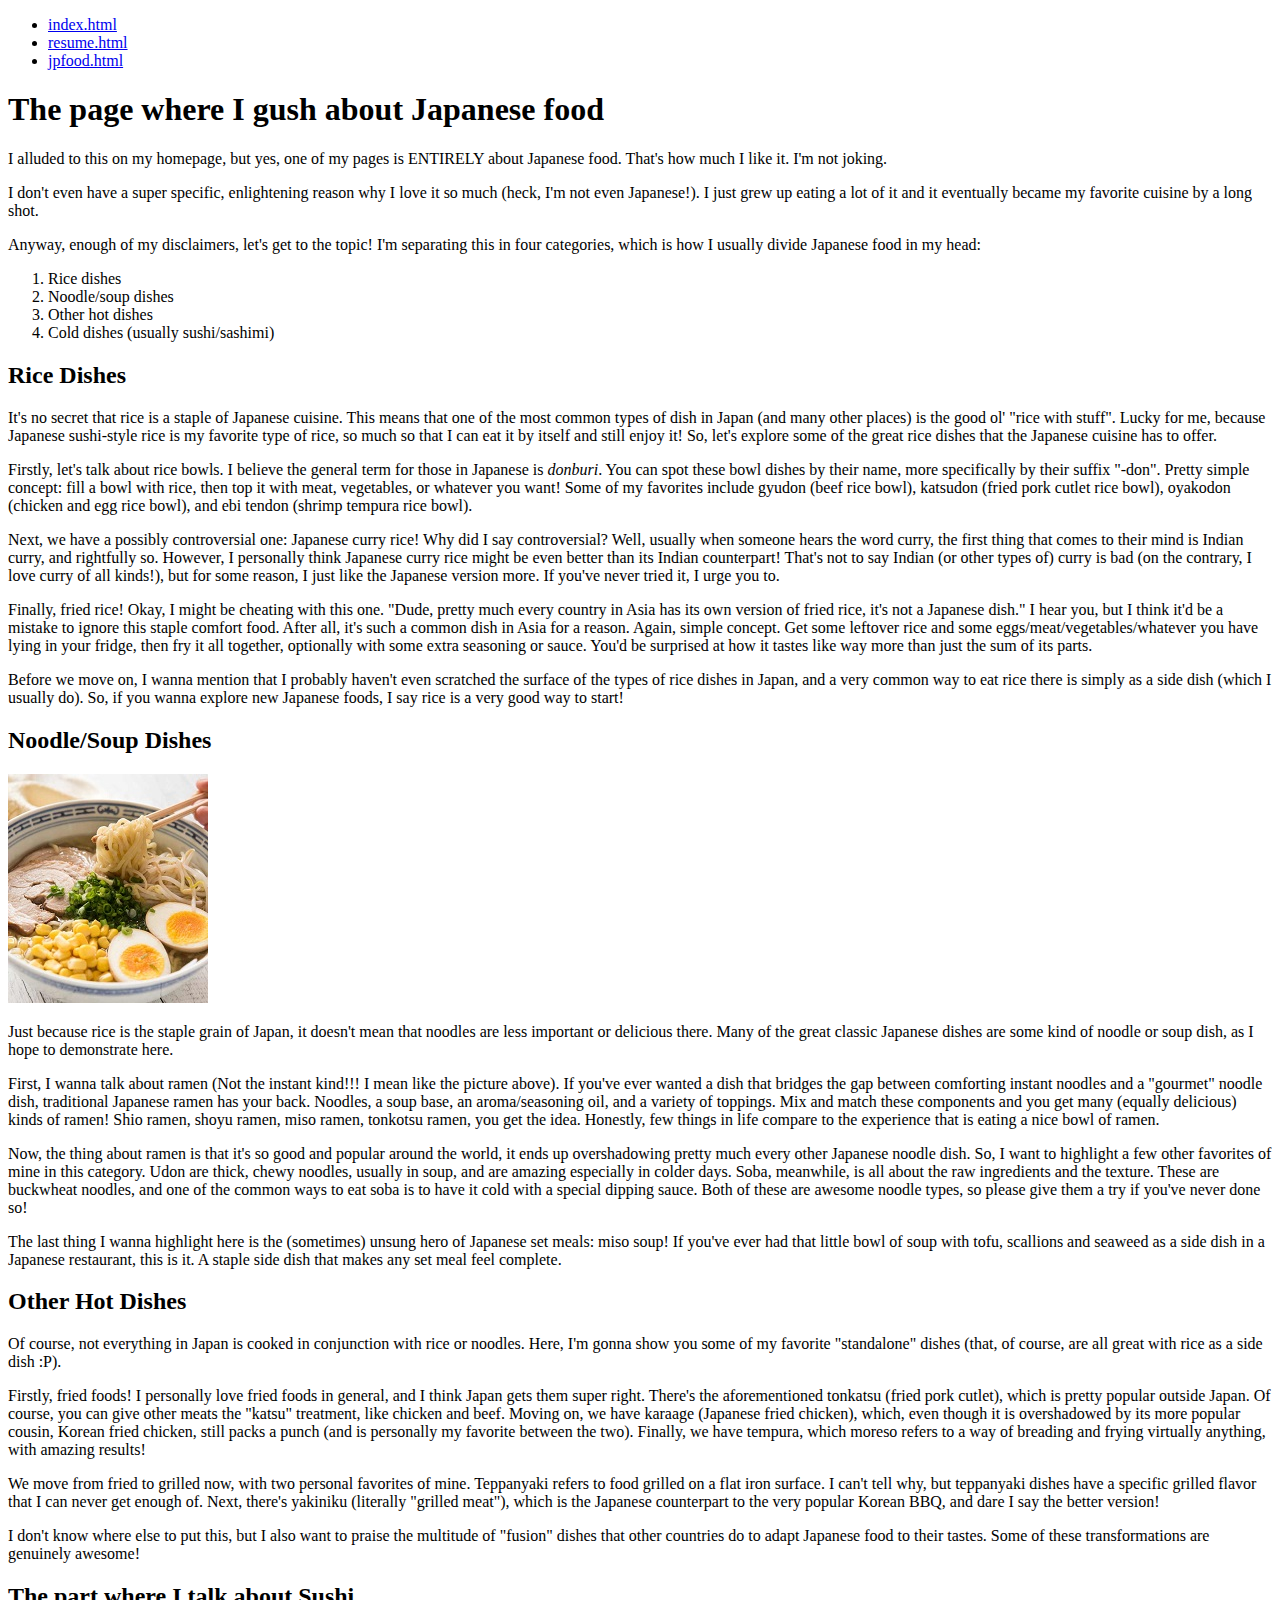
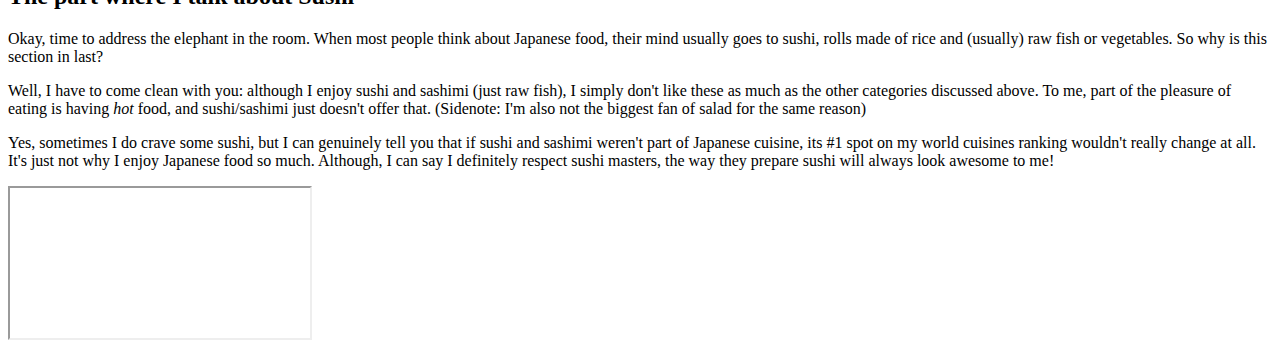
==== jpfood.html @ f06c83f8 "Added CSS links to HTML files" ====
<!DOCTYPE html>
<html lang="en">
<head>
  <meta charset="UTF-8">
  <title>LWP1 - The Page About Japanese Food</title>
  <link rel="stylesheet" href="css/normalize.css">
  <link rel="stylesheet" href="css/style.css">
</head>
<body>
  <div>
    <ul>
      <li><a href="index.html">index.html</a></li>
      <li><a href="resume.html">resume.html</a></li>
      <li><a href="jpfood.html">jpfood.html</a></li>
    </ul>
  </div>
  <header>
    <h1>The page where I gush about Japanese food</h1>
  </header>
  <div>
    <p>I alluded to this on my homepage, but yes, one of my pages is ENTIRELY about Japanese food. That's how much I like it. I'm not joking.</p>
    <p>I don't even have a super specific, enlightening reason why I love it so much (heck, I'm not even Japanese!). I just grew up eating a lot of it and it eventually became my favorite cuisine by a long shot.</p>
    <p>Anyway, enough of my disclaimers, let's get to the topic! I'm separating this in four categories, which is how I usually divide Japanese food in my head:</p>
    <ol>
      <li>Rice dishes</li>
      <li>Noodle/soup dishes</li>
      <li>Other hot dishes</li>
      <li>Cold dishes (usually sushi/sashimi)</li>
    </ol>
  </div>
  <section>
    <h2>Rice Dishes</h2>
    <p>It's no secret that rice is a staple of Japanese cuisine. This means that one of the most common types of dish in Japan (and many other places) is the good ol' "rice with stuff". Lucky for me, because Japanese sushi-style rice is my favorite type of rice, so much so that I can eat it by itself and still enjoy it! So, let's explore some of the great rice dishes that the Japanese cuisine has to offer.</p>
    <p>Firstly, let's talk about rice bowls. I believe the general term for those in Japanese is <em>donburi</em>. You can spot these bowl dishes by their name, more specifically by their suffix "-don". Pretty simple concept: fill a bowl with rice, then top it with meat, vegetables, or whatever you want! Some of my favorites include gyudon (beef rice bowl), katsudon (fried pork cutlet rice bowl), oyakodon (chicken and egg rice bowl), and ebi tendon (shrimp tempura rice bowl).</p>
    <p>Next, we have a possibly controversial one: Japanese curry rice! Why did I say controversial? Well, usually when someone hears the word curry, the first thing that comes to their mind is Indian curry, and rightfully so. However, I personally think Japanese curry rice might be even better than its Indian counterpart! That's not to say Indian (or other types of) curry is bad (on the contrary, I love curry of all kinds!), but for some reason, I just like the Japanese version more. If you've never tried it, I urge you to.</p>
    <p>Finally, fried rice! Okay, I might be cheating with this one. "Dude, pretty much every country in Asia has its own version of fried rice, it's not a Japanese dish." I hear you, but I think it'd be a mistake to ignore this staple comfort food. After all, it's such a common dish in Asia for a reason. Again, simple concept. Get some leftover rice and some eggs/meat/vegetables/whatever you have lying in your fridge, then fry it all together, optionally with some extra seasoning or sauce. You'd be surprised at how it tastes like way more than just the sum of its parts.</p>
    <p>Before we move on, I wanna mention that I probably haven't even scratched the surface of the types of rice dishes in Japan, and a very common way to eat rice there is simply as a side dish (which I usually do). So, if you wanna explore new Japanese foods, I say rice is a very good way to start!</p>
  </section>
  <section>
    <h2>Noodle/Soup Dishes</h2>
    <img src="media/ramen.jpg" alt="Picture of a Shio Ramen bowl">
    <p>Just because rice is the staple grain of Japan, it doesn't mean that noodles are less important or delicious there. Many of the great classic Japanese dishes are some kind of noodle or soup dish, as I hope to demonstrate here.</p>
    <p>First, I wanna talk about ramen (Not the instant kind!!! I mean like the picture above). If you've ever wanted a dish that bridges the gap between comforting instant noodles and a "gourmet" noodle dish, traditional Japanese ramen has your back. Noodles, a soup base, an aroma/seasoning oil, and a variety of toppings. Mix and match these components and you get many (equally delicious) kinds of ramen! Shio ramen, shoyu ramen, miso ramen, tonkotsu ramen, you get the idea. Honestly, few things in life compare to the experience that is eating a nice bowl of ramen.</p>
    <p>Now, the thing about ramen is that it's so good and popular around the world, it ends up overshadowing pretty much every other Japanese noodle dish. So, I want to highlight a few other favorites of mine in this category. Udon are thick, chewy noodles, usually in soup, and are amazing especially in colder days. Soba, meanwhile, is all about the raw ingredients and the texture. These are buckwheat noodles, and one of the common ways to eat soba is to have it cold with a special dipping sauce. Both of these are awesome noodle types, so please give them a try if you've never done so!</p>
    <p>The last thing I wanna highlight here is the (sometimes) unsung hero of Japanese set meals: miso soup! If you've ever had that little bowl of soup with tofu, scallions and seaweed as a side dish in a Japanese restaurant, this is it. A staple side dish that makes any set meal feel complete.</p>
  </section>
  <section>
    <h2>Other Hot Dishes</h2>
    <p>Of course, not everything in Japan is cooked in conjunction with rice or noodles. Here, I'm gonna show you some of my favorite "standalone" dishes (that, of course, are all great with rice as a side dish :P).</p>
    <p>Firstly, fried foods! I personally love fried foods in general, and I think Japan gets them super right. There's the aforementioned tonkatsu (fried pork cutlet), which is pretty popular outside Japan. Of course, you can give other meats the "katsu" treatment, like chicken and beef. Moving on, we have karaage (Japanese fried chicken), which, even though it is overshadowed by its more popular cousin, Korean fried chicken, still packs a punch (and is personally my favorite between the two). Finally, we have tempura, which moreso refers to a way of breading and frying virtually anything, with amazing results!</p>
    <p>We move from fried to grilled now, with two personal favorites of mine. Teppanyaki refers to food grilled on a flat iron surface. I can't tell why, but teppanyaki dishes have a specific grilled flavor that I can never get enough of. Next, there's yakiniku (literally "grilled meat"), which is the Japanese counterpart to the very popular Korean BBQ, and dare I say the better version!</p>
    <p>I don't know where else to put this, but I also want to praise the multitude of "fusion" dishes that other countries do to adapt Japanese food to their tastes. Some of these transformations are genuinely awesome!</p>
  </section>
  <section>
    <h2>The part where I talk about Sushi</h2>
    <p>Okay, time to address the elephant in the room. When most people think about Japanese food, their mind usually goes to sushi, rolls made of rice and (usually) raw fish or vegetables. So why is this section in last?</p>
    <p>Well, I have to come clean with you: although I enjoy sushi and sashimi (just raw fish), I simply don't like these as much as the other categories discussed above. To me, part of the pleasure of eating is having <em>hot</em> food, and sushi/sashimi just doesn't offer that. (Sidenote: I'm also not the biggest fan of salad for the same reason)</p>
    <p>Yes, sometimes I do crave some sushi, but I can genuinely tell you that if sushi and sashimi weren't part of Japanese cuisine, its #1 spot on my world cuisines ranking wouldn't really change at all. It's just not why I enjoy Japanese food so much. Although, I can say I definitely respect sushi masters, the way they prepare sushi will always look awesome to me!</p>
    <iframe src="https://www.youtube.com/embed/skgsn2PKZ1w" title="sushivid"></iframe>
  </section>
</body>
</html>
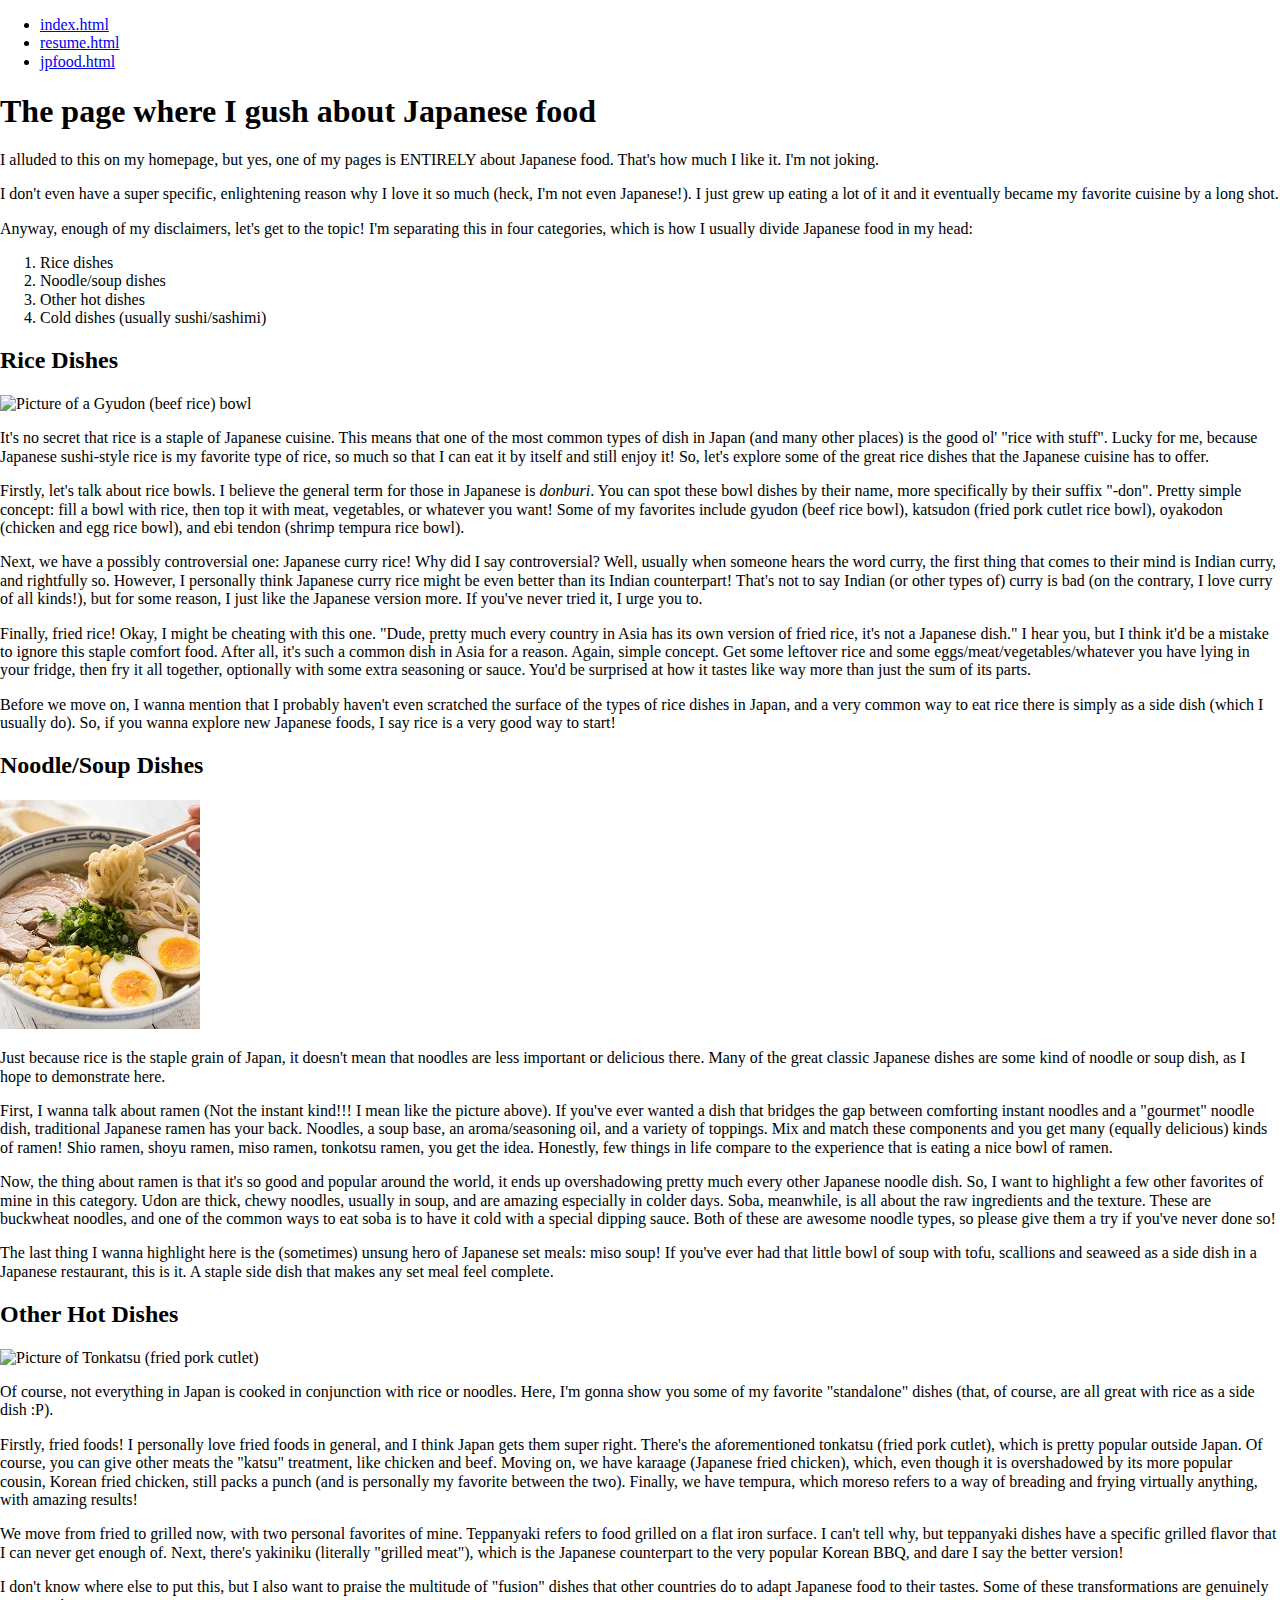
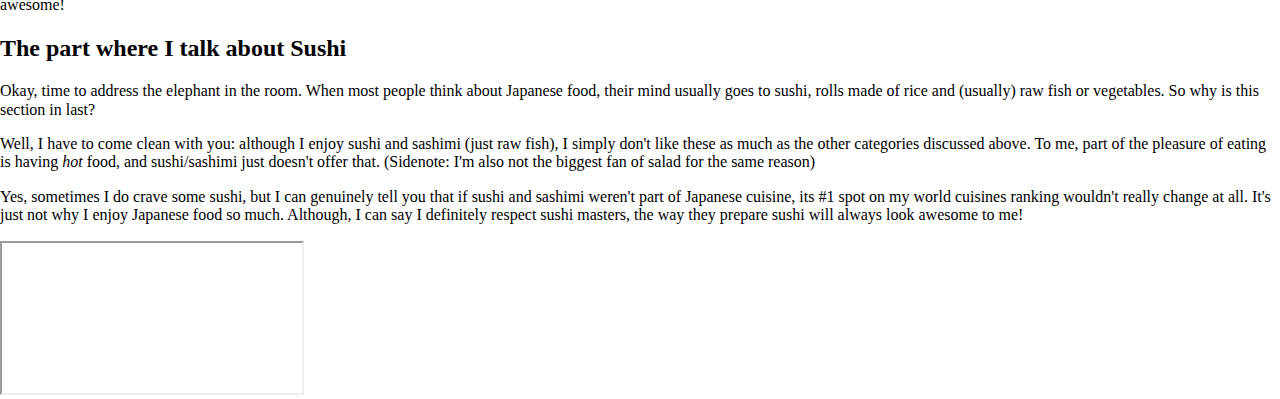
==== commit 202d932b: "Update HTML to import font and accommodate CSS" ====
--- a/jpfood.html
+++ b/jpfood.html
@@ -2,18 +2,21 @@
 <html lang="en">
 <head>
   <meta charset="UTF-8">
+  <link rel="preconnect" href="https://fonts.googleapis.com">
+  <link rel="preconnect" href="https://fonts.gstatic.com" crossorigin>
+  <link href="https://fonts.googleapis.com/css2?family=IBM+Plex+Sans:ital,wght@0,400;0,700;1,300&display=swap" rel="stylesheet">
   <title>LWP1 - The Page About Japanese Food</title>
   <link rel="stylesheet" href="css/normalize.css">
   <link rel="stylesheet" href="css/style.css">
 </head>
 <body>
-  <div>
+  <nav>
     <ul>
       <li><a href="index.html">index.html</a></li>
       <li><a href="resume.html">resume.html</a></li>
-      <li><a href="jpfood.html">jpfood.html</a></li>
+      <li><a id="onpage" href="#">jpfood.html</a></li>
     </ul>
-  </div>
+  </nav>
   <header>
     <h1>The page where I gush about Japanese food</h1>
   </header>
@@ -21,7 +24,7 @@
     <p>I alluded to this on my homepage, but yes, one of my pages is ENTIRELY about Japanese food. That's how much I like it. I'm not joking.</p>
     <p>I don't even have a super specific, enlightening reason why I love it so much (heck, I'm not even Japanese!). I just grew up eating a lot of it and it eventually became my favorite cuisine by a long shot.</p>
     <p>Anyway, enough of my disclaimers, let's get to the topic! I'm separating this in four categories, which is how I usually divide Japanese food in my head:</p>
-    <ol>
+    <ol id="numerals">
       <li>Rice dishes</li>
       <li>Noodle/soup dishes</li>
       <li>Other hot dishes</li>
@@ -30,6 +33,7 @@
   </div>
   <section>
     <h2>Rice Dishes</h2>
+	<img id="gyudon" src="media/gyudon.jpg" alt="Picture of a Gyudon (beef rice) bowl">
     <p>It's no secret that rice is a staple of Japanese cuisine. This means that one of the most common types of dish in Japan (and many other places) is the good ol' "rice with stuff". Lucky for me, because Japanese sushi-style rice is my favorite type of rice, so much so that I can eat it by itself and still enjoy it! So, let's explore some of the great rice dishes that the Japanese cuisine has to offer.</p>
     <p>Firstly, let's talk about rice bowls. I believe the general term for those in Japanese is <em>donburi</em>. You can spot these bowl dishes by their name, more specifically by their suffix "-don". Pretty simple concept: fill a bowl with rice, then top it with meat, vegetables, or whatever you want! Some of my favorites include gyudon (beef rice bowl), katsudon (fried pork cutlet rice bowl), oyakodon (chicken and egg rice bowl), and ebi tendon (shrimp tempura rice bowl).</p>
     <p>Next, we have a possibly controversial one: Japanese curry rice! Why did I say controversial? Well, usually when someone hears the word curry, the first thing that comes to their mind is Indian curry, and rightfully so. However, I personally think Japanese curry rice might be even better than its Indian counterpart! That's not to say Indian (or other types of) curry is bad (on the contrary, I love curry of all kinds!), but for some reason, I just like the Japanese version more. If you've never tried it, I urge you to.</p>
@@ -38,7 +42,7 @@
   </section>
   <section>
     <h2>Noodle/Soup Dishes</h2>
-    <img src="media/ramen.jpg" alt="Picture of a Shio Ramen bowl">
+    <img id="ramen" src="media/ramen.jpg" alt="Picture of a Shio Ramen bowl">
     <p>Just because rice is the staple grain of Japan, it doesn't mean that noodles are less important or delicious there. Many of the great classic Japanese dishes are some kind of noodle or soup dish, as I hope to demonstrate here.</p>
     <p>First, I wanna talk about ramen (Not the instant kind!!! I mean like the picture above). If you've ever wanted a dish that bridges the gap between comforting instant noodles and a "gourmet" noodle dish, traditional Japanese ramen has your back. Noodles, a soup base, an aroma/seasoning oil, and a variety of toppings. Mix and match these components and you get many (equally delicious) kinds of ramen! Shio ramen, shoyu ramen, miso ramen, tonkotsu ramen, you get the idea. Honestly, few things in life compare to the experience that is eating a nice bowl of ramen.</p>
     <p>Now, the thing about ramen is that it's so good and popular around the world, it ends up overshadowing pretty much every other Japanese noodle dish. So, I want to highlight a few other favorites of mine in this category. Udon are thick, chewy noodles, usually in soup, and are amazing especially in colder days. Soba, meanwhile, is all about the raw ingredients and the texture. These are buckwheat noodles, and one of the common ways to eat soba is to have it cold with a special dipping sauce. Both of these are awesome noodle types, so please give them a try if you've never done so!</p>
@@ -46,6 +50,7 @@
   </section>
   <section>
     <h2>Other Hot Dishes</h2>
+	<img id="katsu" src="media/katsu.jpg" alt="Picture of Tonkatsu (fried pork cutlet)">
     <p>Of course, not everything in Japan is cooked in conjunction with rice or noodles. Here, I'm gonna show you some of my favorite "standalone" dishes (that, of course, are all great with rice as a side dish :P).</p>
     <p>Firstly, fried foods! I personally love fried foods in general, and I think Japan gets them super right. There's the aforementioned tonkatsu (fried pork cutlet), which is pretty popular outside Japan. Of course, you can give other meats the "katsu" treatment, like chicken and beef. Moving on, we have karaage (Japanese fried chicken), which, even though it is overshadowed by its more popular cousin, Korean fried chicken, still packs a punch (and is personally my favorite between the two). Finally, we have tempura, which moreso refers to a way of breading and frying virtually anything, with amazing results!</p>
     <p>We move from fried to grilled now, with two personal favorites of mine. Teppanyaki refers to food grilled on a flat iron surface. I can't tell why, but teppanyaki dishes have a specific grilled flavor that I can never get enough of. Next, there's yakiniku (literally "grilled meat"), which is the Japanese counterpart to the very popular Korean BBQ, and dare I say the better version!</p>
--- a/css/style.css
+++ b/css/style.css
@@ -0,0 +1,2 @@
+body{
+}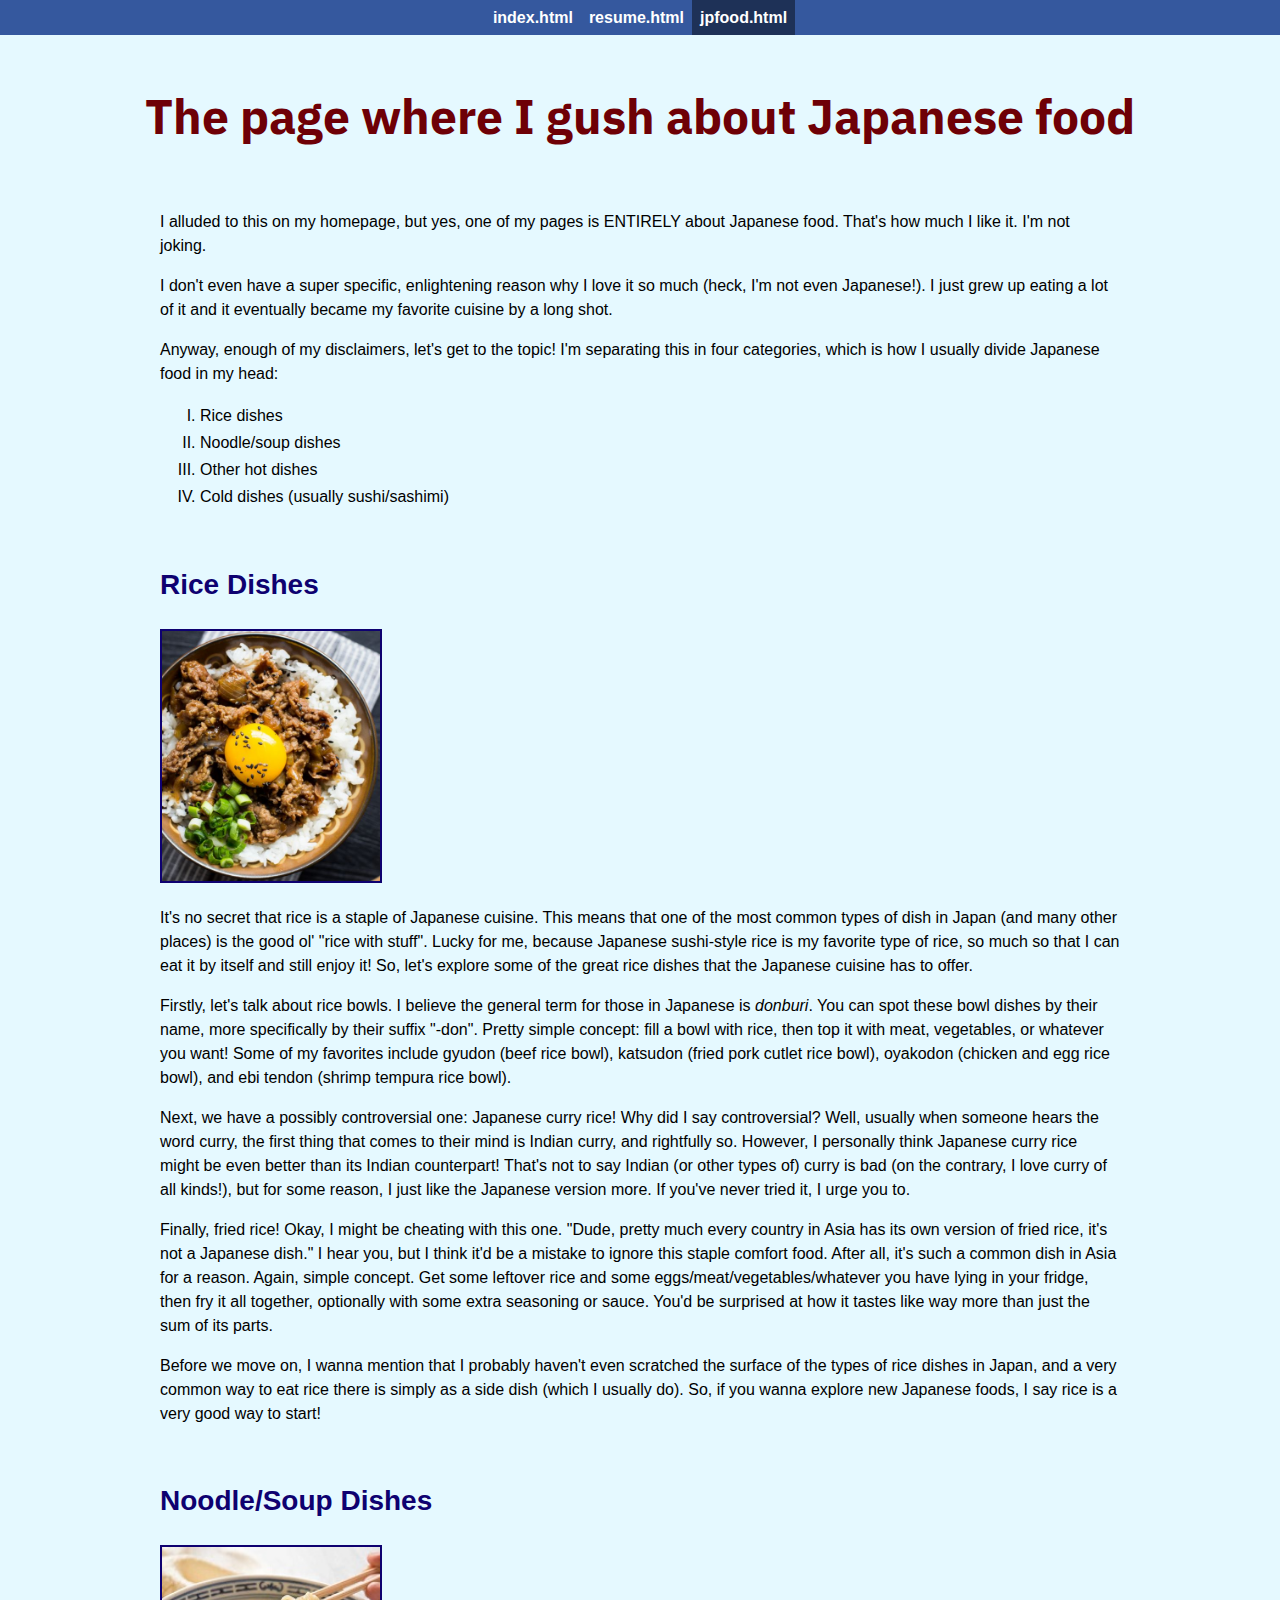
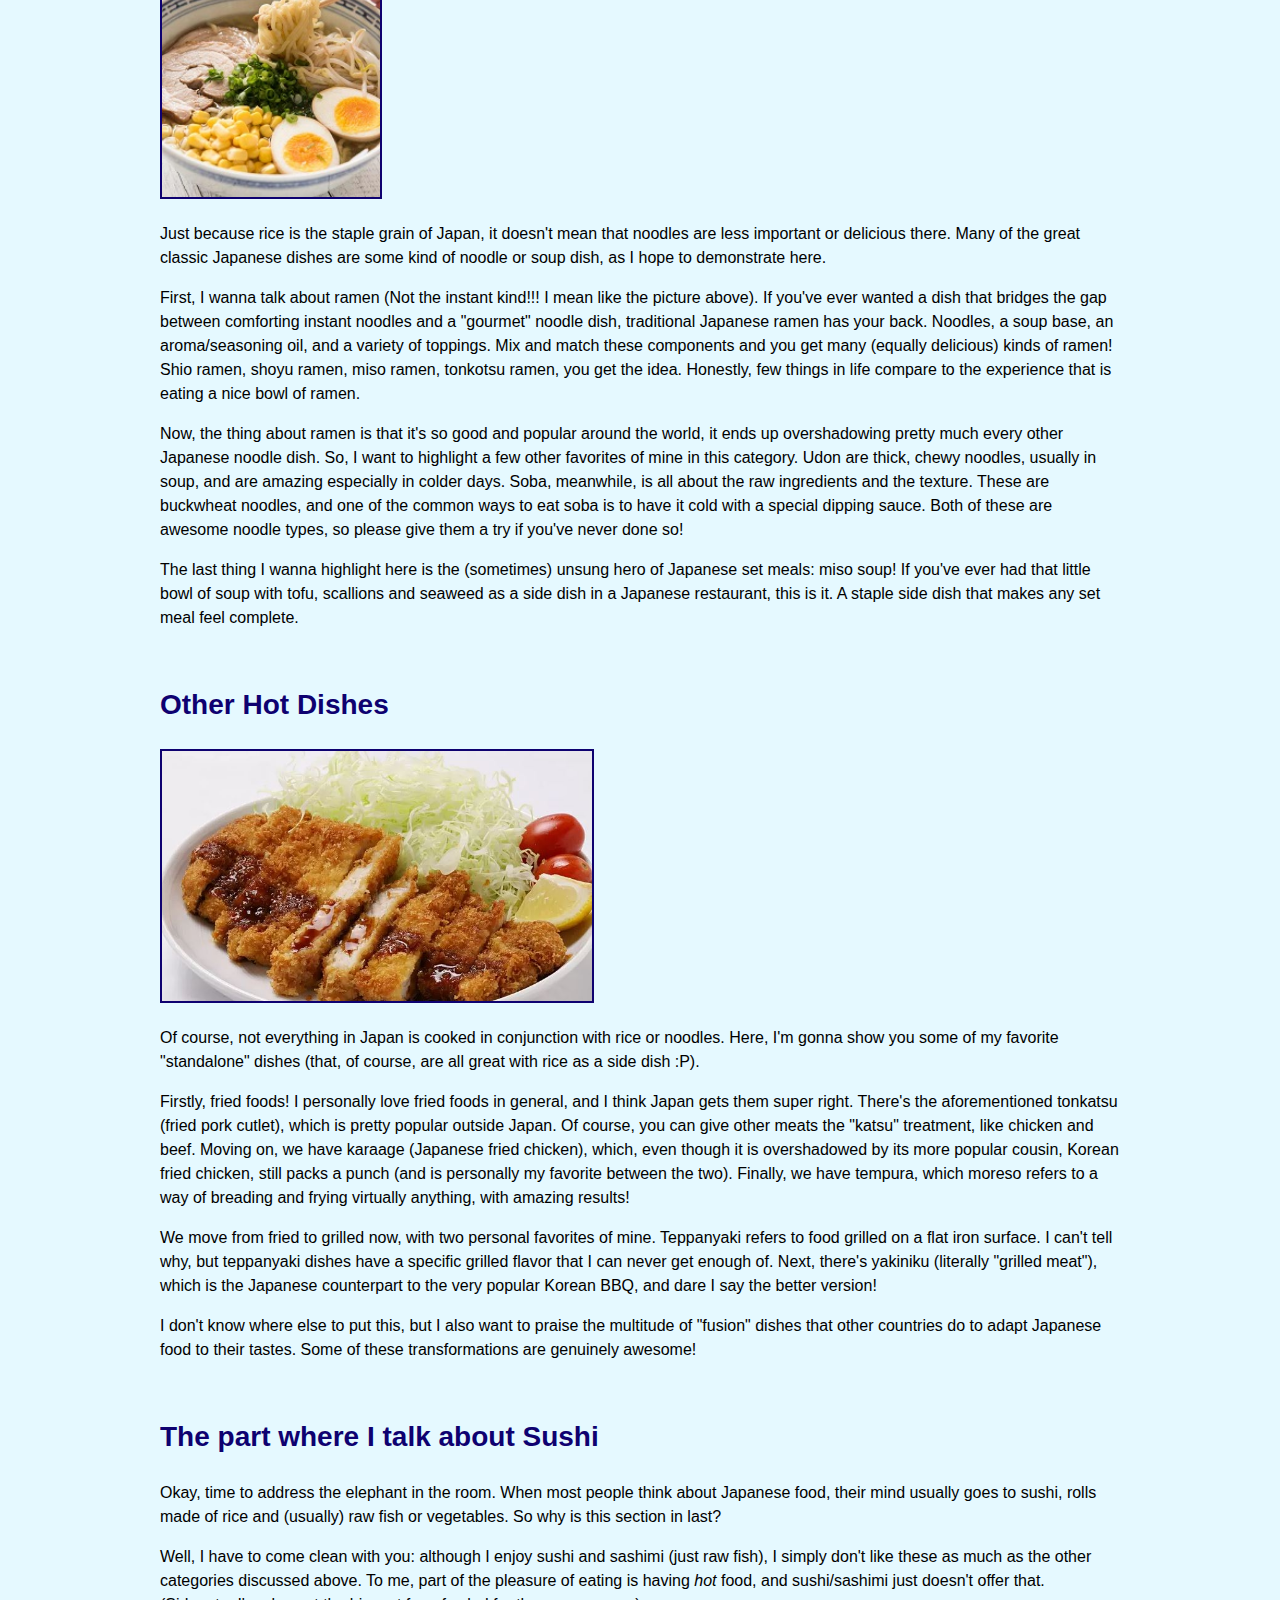
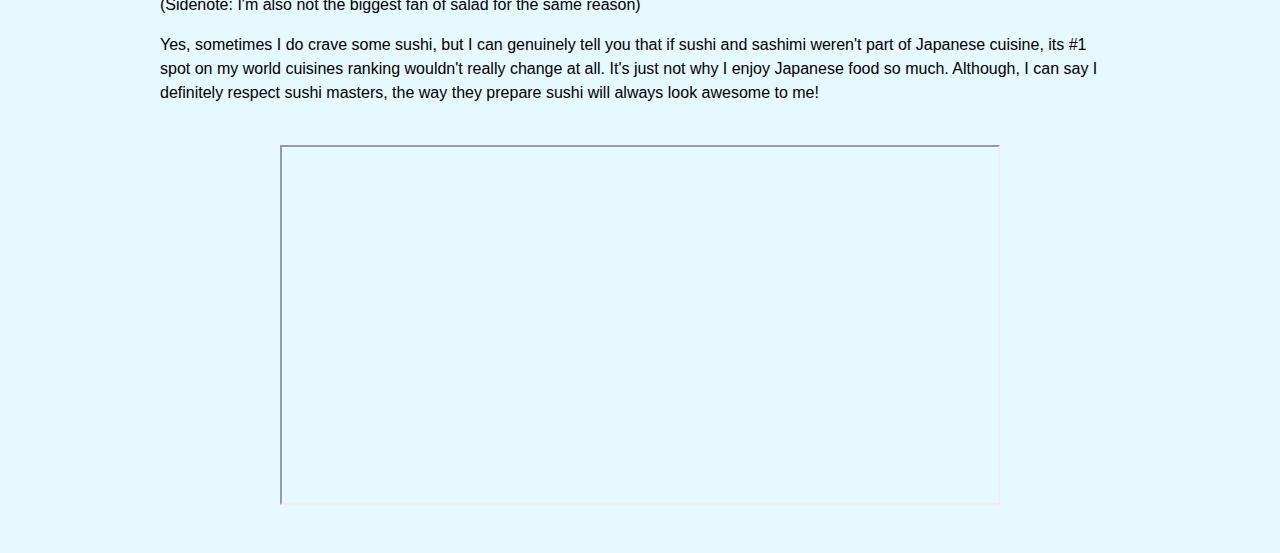
==== commit 206aec0d: "Update jpfood.html to fix image links" ====
--- a/jpfood.html
+++ b/jpfood.html
@@ -33,7 +33,7 @@
   </div>
   <section>
     <h2>Rice Dishes</h2>
-	<img id="gyudon" src="media/gyudon.jpg" alt="Picture of a Gyudon (beef rice) bowl">
+	<img id="gyudon" src="media/gyudon.JPG" alt="Picture of a Gyudon (beef rice) bowl">
     <p>It's no secret that rice is a staple of Japanese cuisine. This means that one of the most common types of dish in Japan (and many other places) is the good ol' "rice with stuff". Lucky for me, because Japanese sushi-style rice is my favorite type of rice, so much so that I can eat it by itself and still enjoy it! So, let's explore some of the great rice dishes that the Japanese cuisine has to offer.</p>
     <p>Firstly, let's talk about rice bowls. I believe the general term for those in Japanese is <em>donburi</em>. You can spot these bowl dishes by their name, more specifically by their suffix "-don". Pretty simple concept: fill a bowl with rice, then top it with meat, vegetables, or whatever you want! Some of my favorites include gyudon (beef rice bowl), katsudon (fried pork cutlet rice bowl), oyakodon (chicken and egg rice bowl), and ebi tendon (shrimp tempura rice bowl).</p>
     <p>Next, we have a possibly controversial one: Japanese curry rice! Why did I say controversial? Well, usually when someone hears the word curry, the first thing that comes to their mind is Indian curry, and rightfully so. However, I personally think Japanese curry rice might be even better than its Indian counterpart! That's not to say Indian (or other types of) curry is bad (on the contrary, I love curry of all kinds!), but for some reason, I just like the Japanese version more. If you've never tried it, I urge you to.</p>
@@ -50,7 +50,7 @@
   </section>
   <section>
     <h2>Other Hot Dishes</h2>
-	<img id="katsu" src="media/katsu.jpg" alt="Picture of Tonkatsu (fried pork cutlet)">
+	<img id="katsu" src="media/katsu.JPG" alt="Picture of Tonkatsu (fried pork cutlet)">
     <p>Of course, not everything in Japan is cooked in conjunction with rice or noodles. Here, I'm gonna show you some of my favorite "standalone" dishes (that, of course, are all great with rice as a side dish :P).</p>
     <p>Firstly, fried foods! I personally love fried foods in general, and I think Japan gets them super right. There's the aforementioned tonkatsu (fried pork cutlet), which is pretty popular outside Japan. Of course, you can give other meats the "katsu" treatment, like chicken and beef. Moving on, we have karaage (Japanese fried chicken), which, even though it is overshadowed by its more popular cousin, Korean fried chicken, still packs a punch (and is personally my favorite between the two). Finally, we have tempura, which moreso refers to a way of breading and frying virtually anything, with amazing results!</p>
     <p>We move from fried to grilled now, with two personal favorites of mine. Teppanyaki refers to food grilled on a flat iron surface. I can't tell why, but teppanyaki dishes have a specific grilled flavor that I can never get enough of. Next, there's yakiniku (literally "grilled meat"), which is the Japanese counterpart to the very popular Korean BBQ, and dare I say the better version!</p>
--- a/css/style.css
+++ b/css/style.css
@@ -1,2 +1,197 @@
 body{
+  background-color: #e5f9ff;
+  font-family: Helvetica, sans-serif;
+  color: black;
+  font-size: 1em;
+  line-height: 1.5;
+}
+
+nav{
+  background-color: #35589e;
+  width: 100%;
+  overflow: hidden;
+  margin: 0 auto;
+  text-align: center;
+}
+
+nav ul{
+  list-style-type: none;
+  padding: 0;
+  margin: 0;
+  display: inline-block;
+  vertical-align: top;
+}
+
+nav ul li{
+  float: left;
+}
+
+nav ul li a{
+  display: block;
+  padding: 0.25em 0.5em;
+  color: white;
+  font-weight: bold;
+  text-decoration: none;
+}
+
+nav ul li a:hover{
+  background-color: #1e3157;
+}
+
+nav #onpage{
+  background-color: #1e3157;
+}
+
+header{
+  box-sizing: border-box;
+  width: 100%;
+  margin: 0 auto;
+  padding-top: 0.2em;
+  font-family: 'IBM Plex Sans', Helvetica, sans-serif;
+  font-weight: bold;
+  text-align: center;
+}
+
+header h1{
+  color: #6e0006;
+  font-size: 3em;
+  padding-top: 0.2em;
+  padding-bottom: 0.2em;
+}
+
+header h2{
+  color: #6e0006;
+  font-size: 2em;
+  padding-top: 0.2em;
+  padding-bottom: 0.2em;
+}
+
+header h3{
+  color: black;
+  font-size: 1.5em;
+  padding-top: 0.1em;
+  padding-bottom: 0.1em;
+}
+
+div{
+  box-sizing: border-box;
+  width: 75%;
+  margin: 3em auto;
+}
+
+section{
+  box-sizing: border-box;
+  width: 75%;
+  margin: 3em auto;
+}
+
+footer{
+  box-sizing: border-box;
+  width: 75%;
+  padding-top: 0.75em;
+  margin: 0 auto;
+  text-align: right;
+}
+
+.fixed{
+  width: 1260px;
+}
+
+p{
+  clear: left;
+}
+
+ul{
+  list-style-type: disc;
+  line-height: 1.7;
+}
+
+.squarelist{
+  list-style-type: square;
+}
+
+ol{
+  list-style-type: decimal;
+  line-height: 1.7;
+}
+
+#numerals{
+  list-style-type: upper-roman;
+}
+
+h2{
+  font-weight: bold;
+  font-size: 1.75em;
+  padding-top: 0.2em;
+  padding-bottom: 0;
+  color: #0e0170;
+}
+
+h3{
+  font-size: 1.2em;
+  padding-top: 0.1em;
+  padding-bottom: 0;
+}
+
+img{
+  padding: 0;
+  border: 0.18em solid #0e0170;
+}
+
+header img{
+  border: none;
+  width: 100px;
+  height: 125px;
+}
+
+#emoji{
+  border: none;
+  float: right;
+  width: 100px;
+  height: 100px;
+}
+
+#gyudon{
+  width: 218px;
+  height: 250px;
+}
+
+#ramen{
+  width: 218px;
+  height: 250px;
+}
+
+#katsu{
+  width: 430px;
+  height: 250px;
+}
+
+iframe{
+  display: block;
+  box-sizing: border-box;
+  width: 720px;
+  height: 360px;
+  margin: 2.5em auto;
+}
+
+footer p{
+  clear: none;
+}
+
+strong{
+  font-weight: bold;
+}
+
+em{
+  font-style: italic;
+}
+
+#greentext{
+  font-style: normal;
+  font-weight: bold;
+  color: #176b08;
+}
+
+#blkheader{
+  color: black;
 }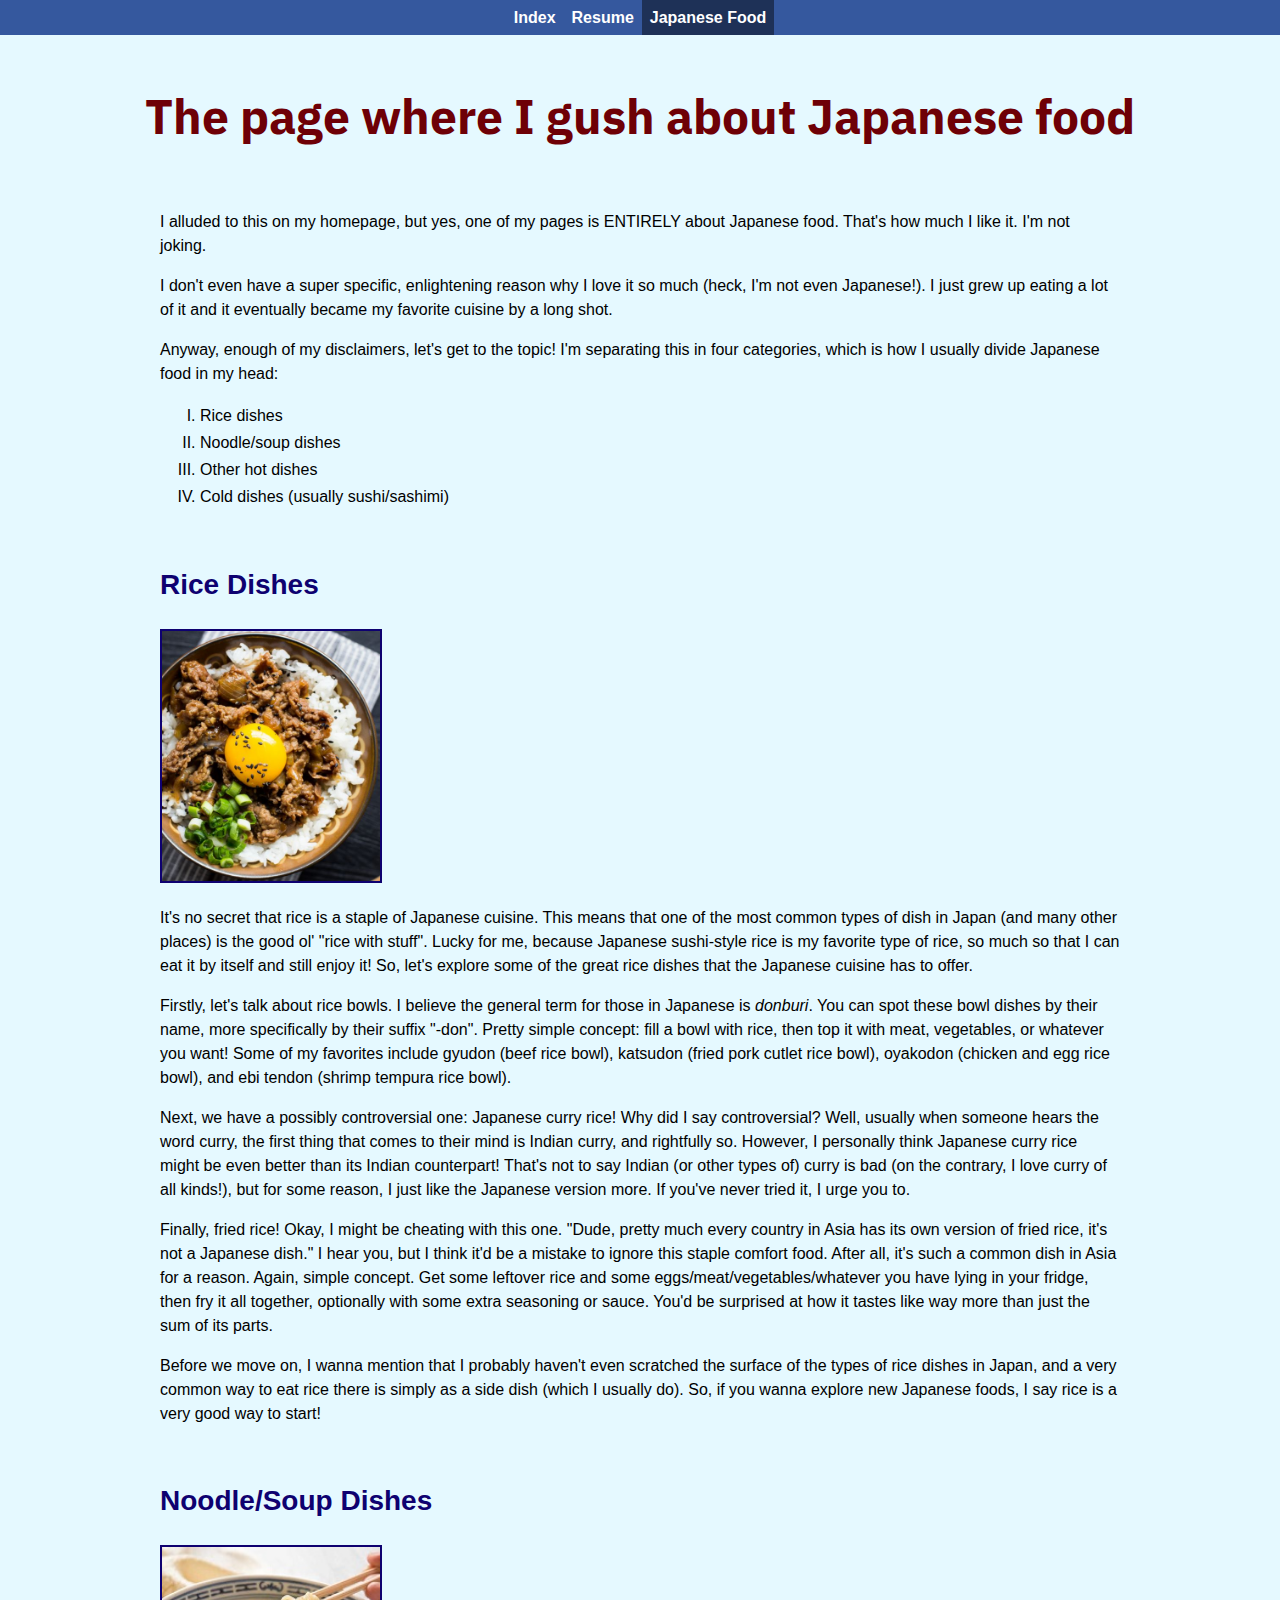
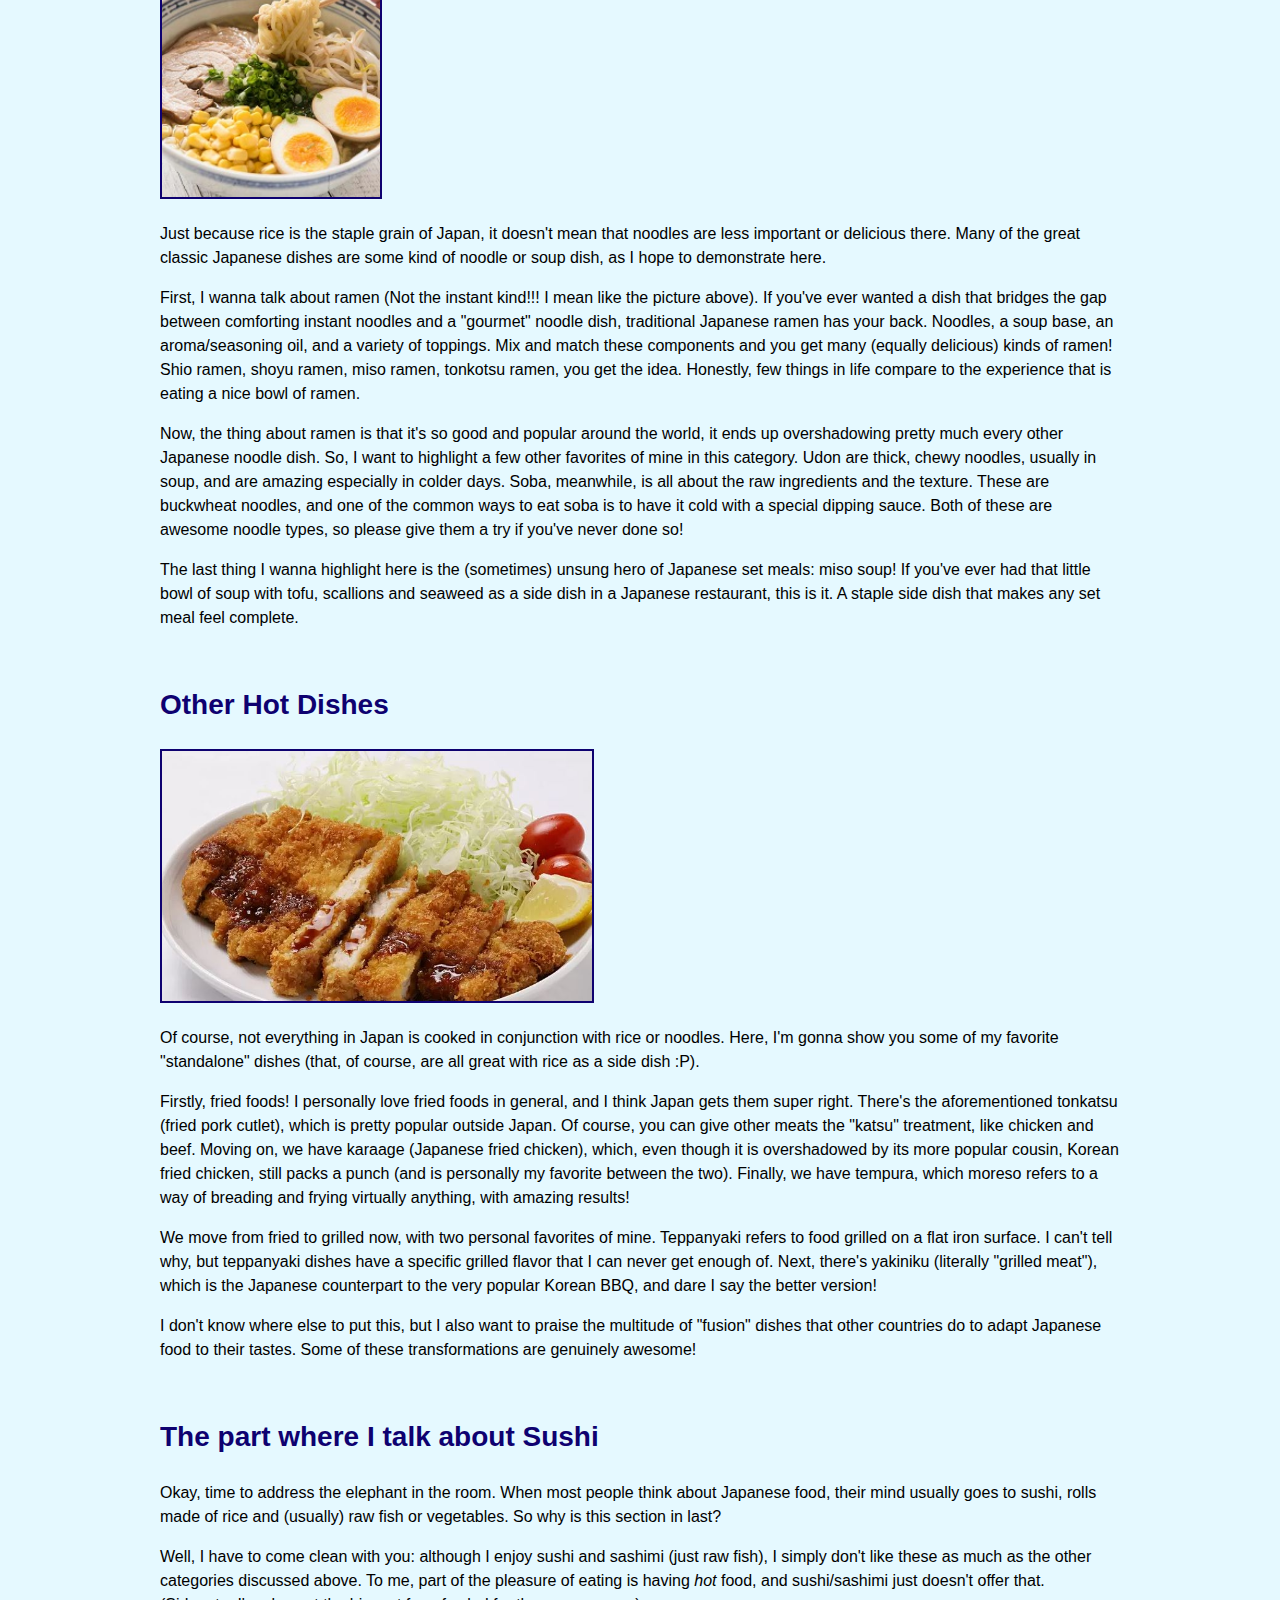
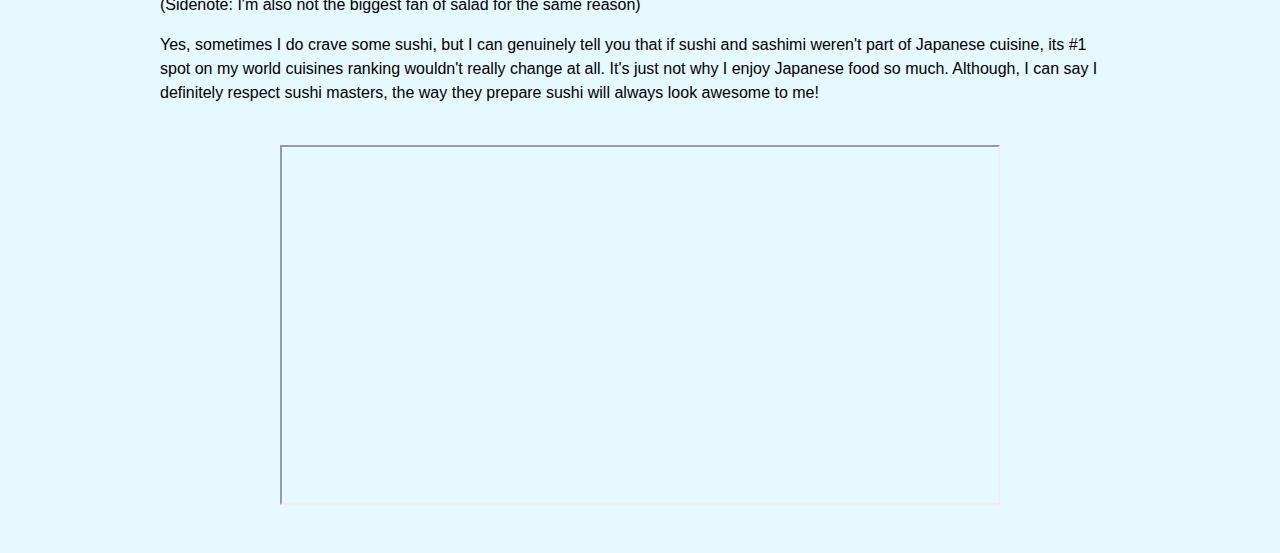
==== commit 57a9c022: "Updated nav names & special characters" ====
--- a/jpfood.html
+++ b/jpfood.html
@@ -12,9 +12,9 @@
 <body>
   <nav>
     <ul>
-      <li><a href="index.html">index.html</a></li>
-      <li><a href="resume.html">resume.html</a></li>
-      <li><a id="onpage" href="#">jpfood.html</a></li>
+      <li><a href="index.html">Index</a></li>
+      <li><a href="resume.html">Resume</a></li>
+      <li><a id="onpage" href="#">Japanese Food</a></li>
     </ul>
   </nav>
   <header>
@@ -33,7 +33,7 @@
   </div>
   <section>
     <h2>Rice Dishes</h2>
-	<img id="gyudon" src="media/gyudon.JPG" alt="Picture of a Gyudon (beef rice) bowl">
+    <img id="gyudon" src="media/gyudon.JPG" alt="Picture of a Gyudon (beef rice) bowl">
     <p>It's no secret that rice is a staple of Japanese cuisine. This means that one of the most common types of dish in Japan (and many other places) is the good ol' "rice with stuff". Lucky for me, because Japanese sushi-style rice is my favorite type of rice, so much so that I can eat it by itself and still enjoy it! So, let's explore some of the great rice dishes that the Japanese cuisine has to offer.</p>
     <p>Firstly, let's talk about rice bowls. I believe the general term for those in Japanese is <em>donburi</em>. You can spot these bowl dishes by their name, more specifically by their suffix "-don". Pretty simple concept: fill a bowl with rice, then top it with meat, vegetables, or whatever you want! Some of my favorites include gyudon (beef rice bowl), katsudon (fried pork cutlet rice bowl), oyakodon (chicken and egg rice bowl), and ebi tendon (shrimp tempura rice bowl).</p>
     <p>Next, we have a possibly controversial one: Japanese curry rice! Why did I say controversial? Well, usually when someone hears the word curry, the first thing that comes to their mind is Indian curry, and rightfully so. However, I personally think Japanese curry rice might be even better than its Indian counterpart! That's not to say Indian (or other types of) curry is bad (on the contrary, I love curry of all kinds!), but for some reason, I just like the Japanese version more. If you've never tried it, I urge you to.</p>
@@ -50,7 +50,7 @@
   </section>
   <section>
     <h2>Other Hot Dishes</h2>
-	<img id="katsu" src="media/katsu.JPG" alt="Picture of Tonkatsu (fried pork cutlet)">
+    <img id="katsu" src="media/katsu.JPG" alt="Picture of Tonkatsu (fried pork cutlet)">
     <p>Of course, not everything in Japan is cooked in conjunction with rice or noodles. Here, I'm gonna show you some of my favorite "standalone" dishes (that, of course, are all great with rice as a side dish :P).</p>
     <p>Firstly, fried foods! I personally love fried foods in general, and I think Japan gets them super right. There's the aforementioned tonkatsu (fried pork cutlet), which is pretty popular outside Japan. Of course, you can give other meats the "katsu" treatment, like chicken and beef. Moving on, we have karaage (Japanese fried chicken), which, even though it is overshadowed by its more popular cousin, Korean fried chicken, still packs a punch (and is personally my favorite between the two). Finally, we have tempura, which moreso refers to a way of breading and frying virtually anything, with amazing results!</p>
     <p>We move from fried to grilled now, with two personal favorites of mine. Teppanyaki refers to food grilled on a flat iron surface. I can't tell why, but teppanyaki dishes have a specific grilled flavor that I can never get enough of. Next, there's yakiniku (literally "grilled meat"), which is the Japanese counterpart to the very popular Korean BBQ, and dare I say the better version!</p>
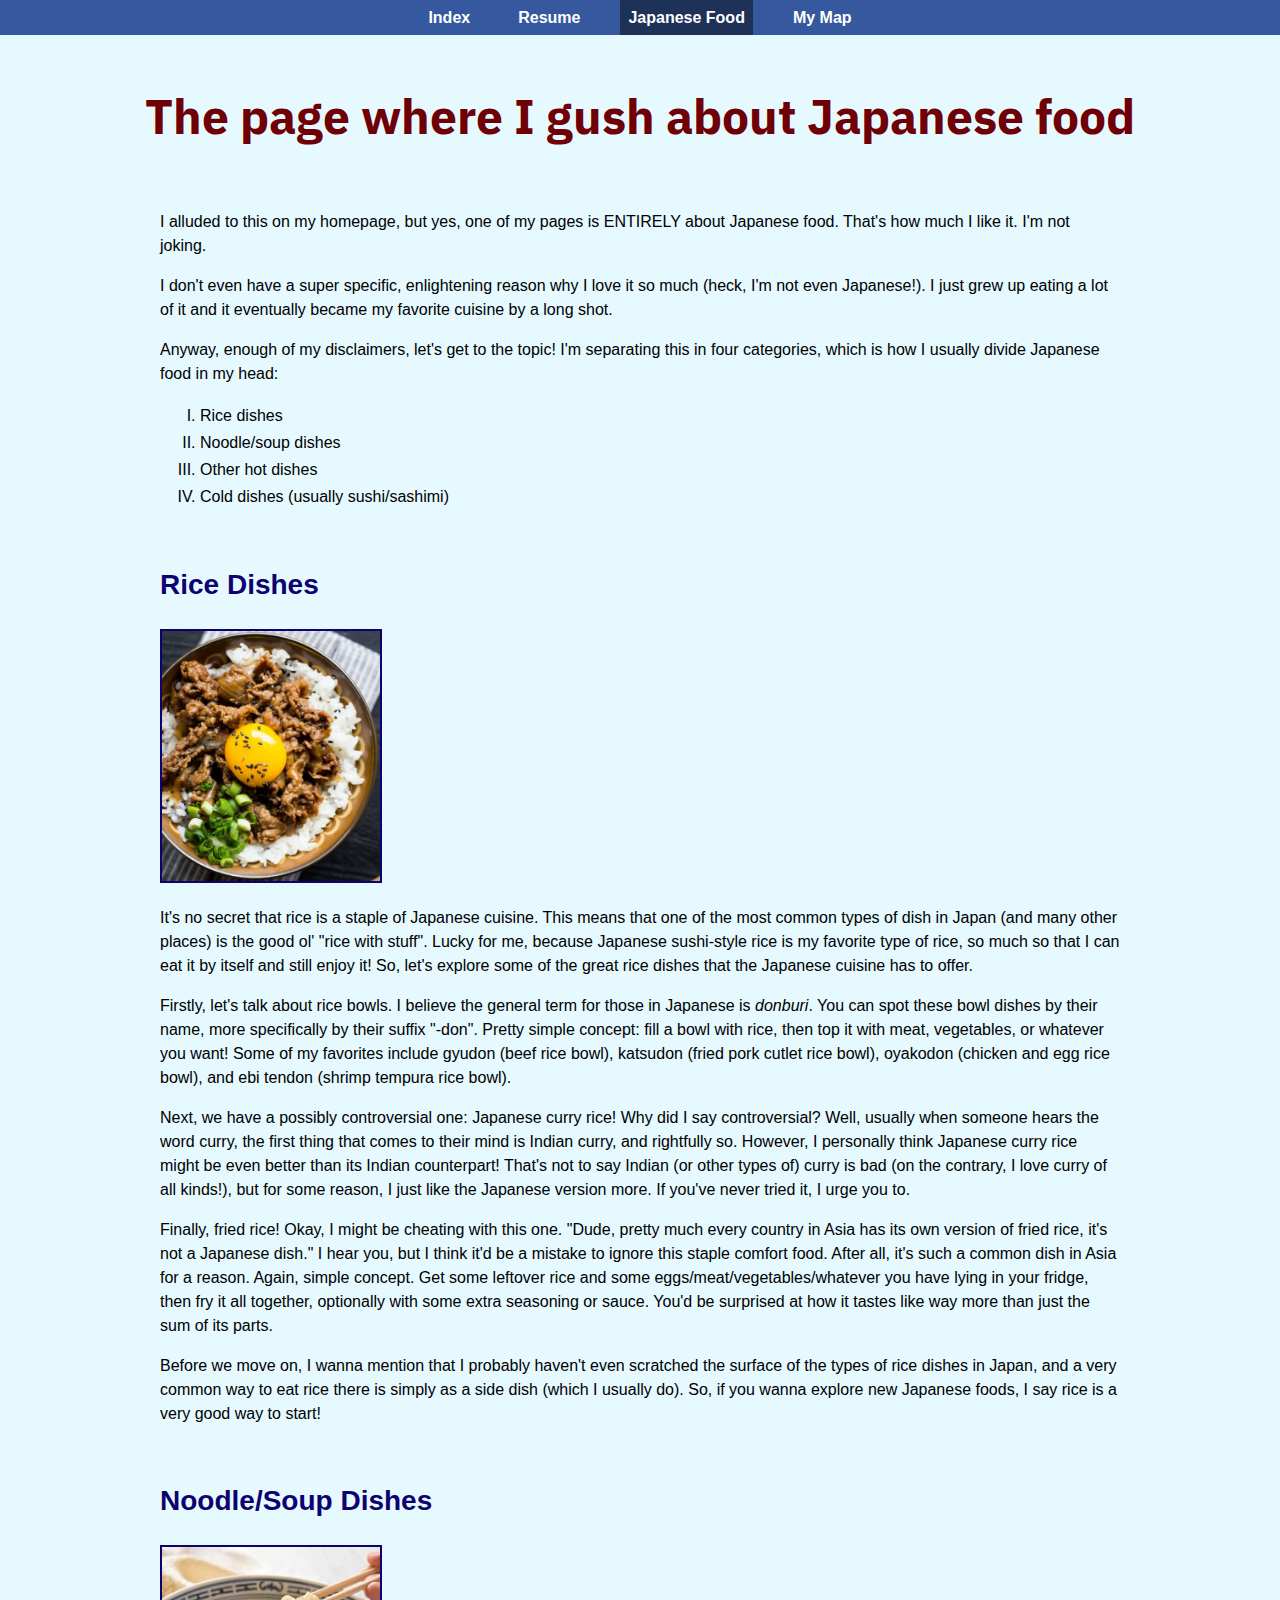
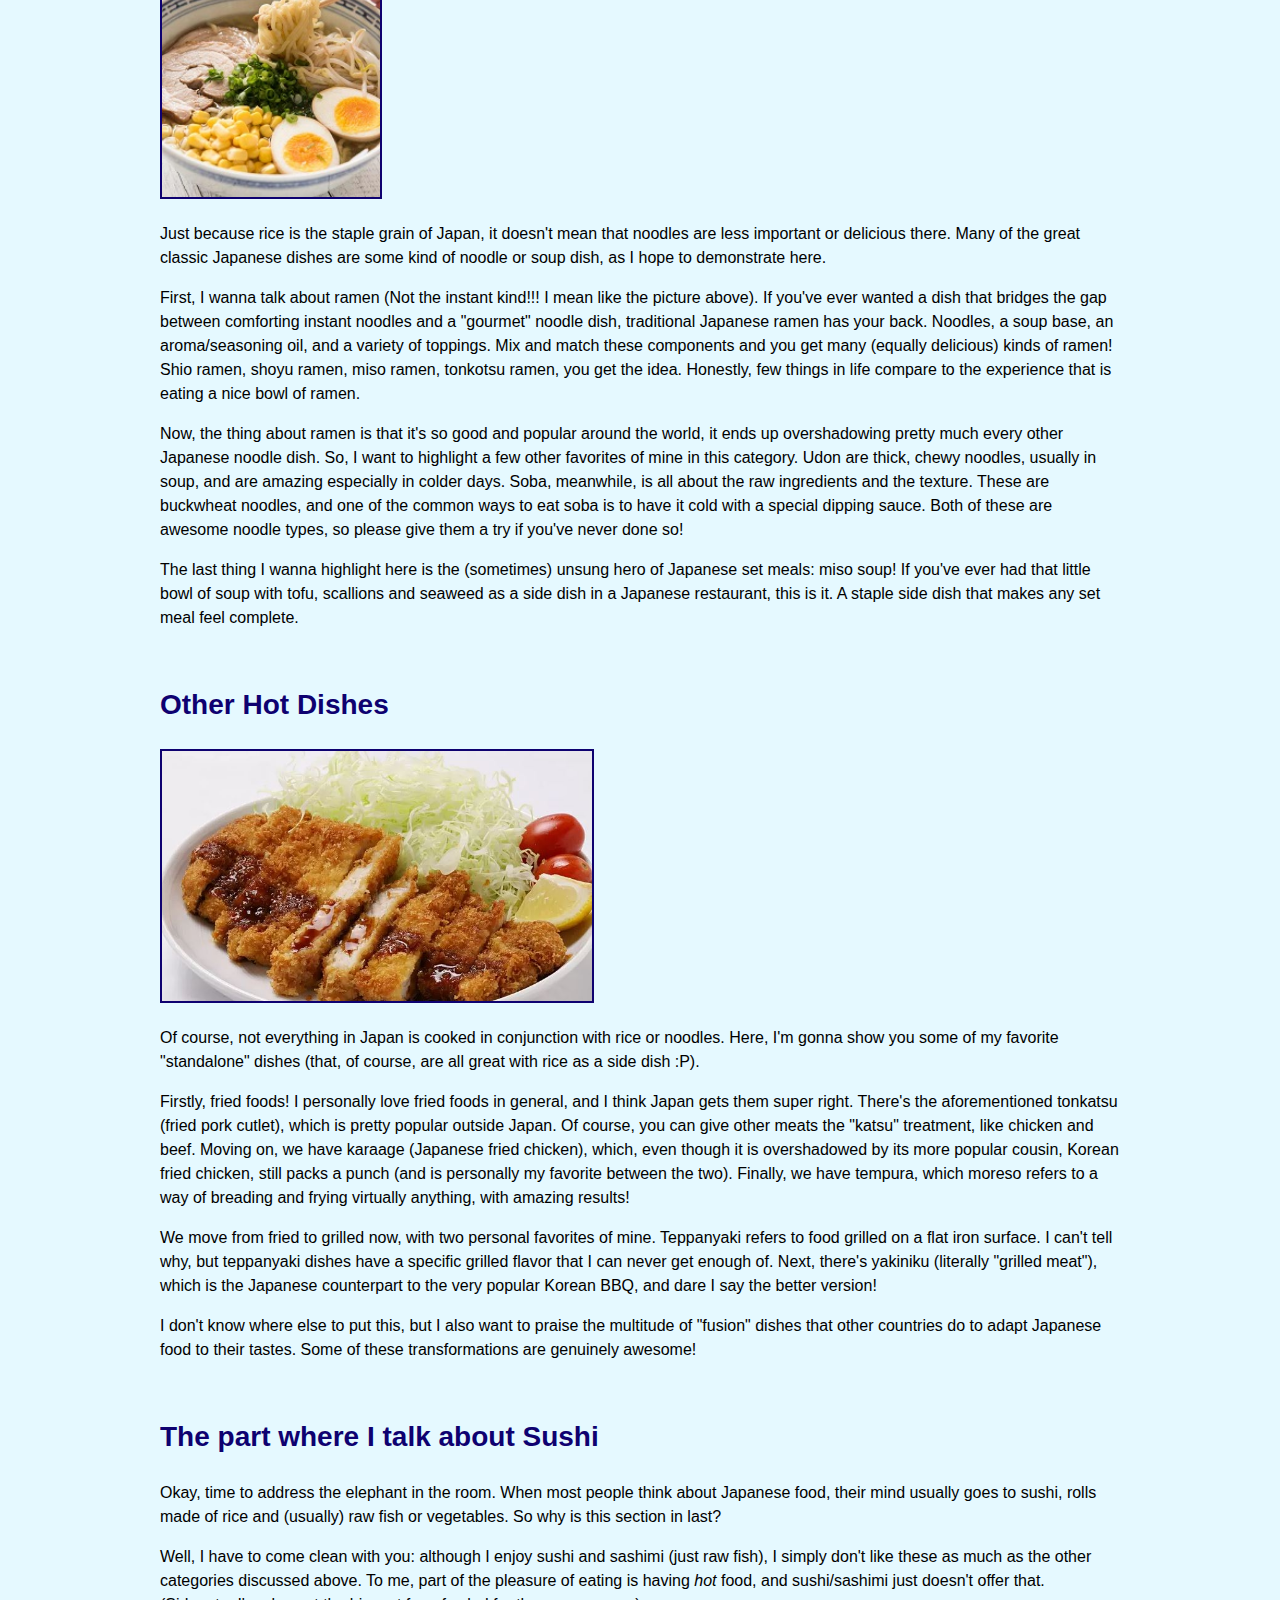
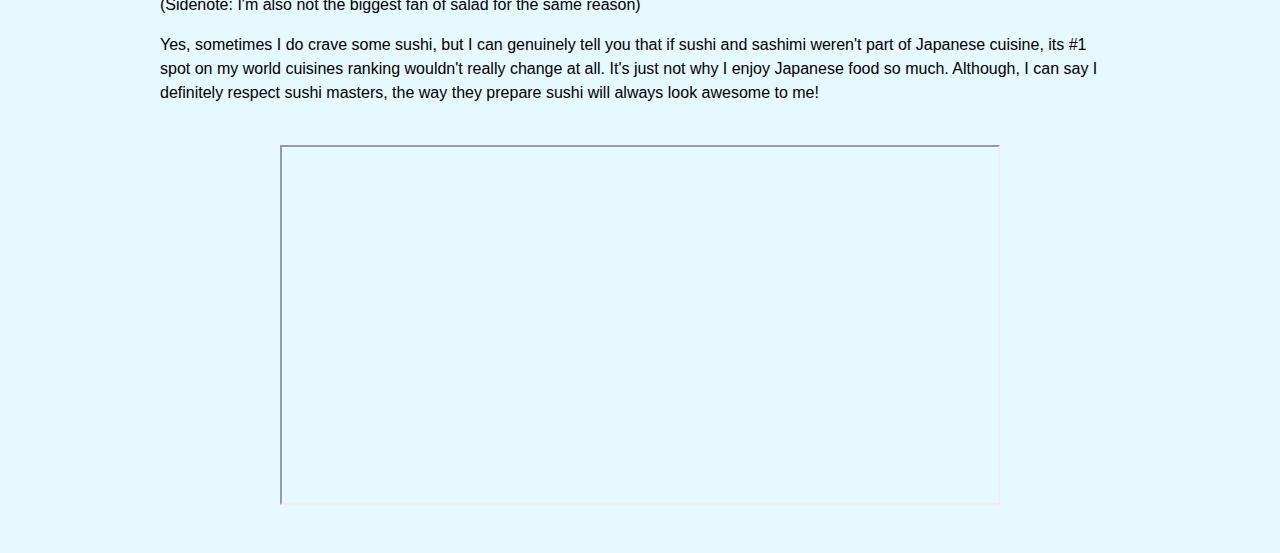
==== commit 9f22a175: "Update navbar to add Map link" ====
--- a/jpfood.html
+++ b/jpfood.html
@@ -15,6 +15,7 @@
       <li><a href="index.html">Index</a></li>
       <li><a href="resume.html">Resume</a></li>
       <li><a id="onpage" href="#">Japanese Food</a></li>
+      <li><a href="map.html">My Map</a></li>
     </ul>
   </nav>
   <header>
--- a/css/style.css
+++ b/css/style.css
@@ -24,6 +24,7 @@
 
 nav ul li{
   float: left;
+  margin: 0 1em;
 }
 
 nav ul li a{
